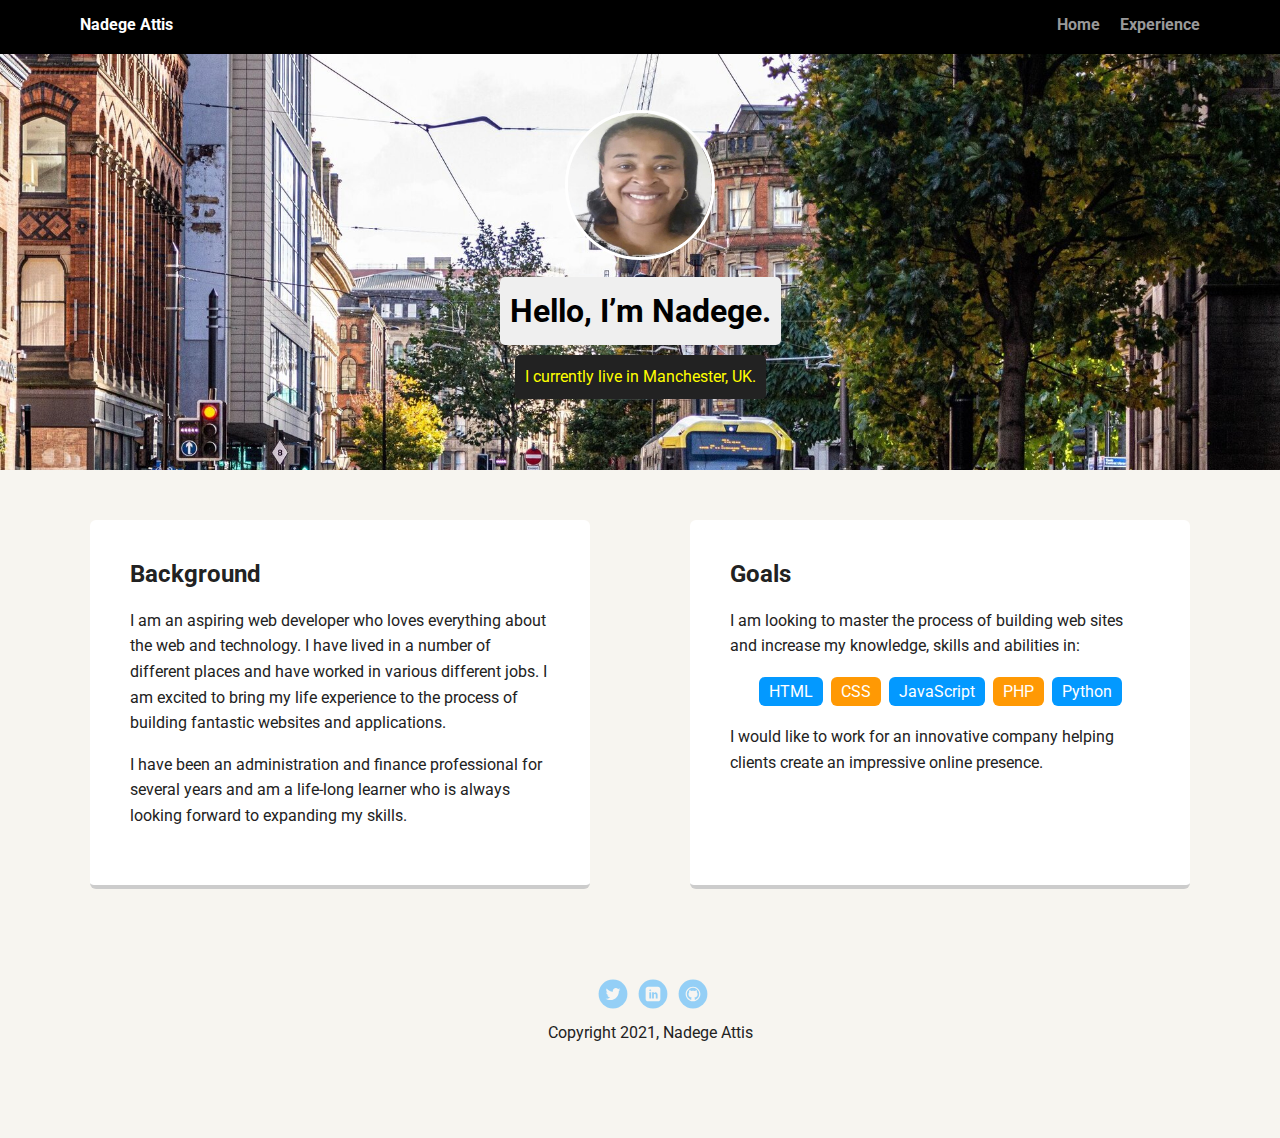
==== index.html @ ab4dea9d "Add files via upload" ====
<!doctype html>
<html lang="en">

<head>
  <meta charset="utf-8">
  <title>Nadege Attis' Profile</title>
  <meta name="viewport" content="width=device-width, initial-scale=1.0">
  <link rel="stylesheet" href="styles.css">
  <link href="https://fonts.googleapis.com/css?family=Muli%7CRoboto:400,300,500,700,900" rel="stylesheet">
</head>

<body>

  <div class="main-nav">
    <ul class="nav">
      <li class="name">Nadege Attis</li>
      <li><a href="index.html">Home</a></li>
      <li><a href="experience.html">Experience</a></li>
    </ul>
  </div>

  <header>
    <img src="images/Profile.jpg" alt="Photo of Nadege Attis" class="profile-image">
    <h1 class="tag name">Hello, I’m Nadege.</h1>
    <p class="tag location">I currently live in Manchester, UK.</p>
  </header>

  <main class="flex">
    <div class="card">
      <h2>Background</h2>
      <p>I am an aspiring web developer who loves everything about the web and technology. I have lived in a number of
        different places and have worked in various different jobs. I am excited to bring my life experience to the
        process of building fantastic websites and applications.</p>
      <p>I have been an administration and finance professional for several years and am a life-long learner who is
        always looking forward to expanding my skills.</p>
    </div>

    <div class="card">
      <h2>Goals</h2>
      <p>I am looking to master the process of building web sites and increase my knowledge, skills and abilities in:
      </p>
      <ul class="skills">
        <li>HTML</li>
        <li>CSS</li>
        <li>JavaScript</li>
        <li>PHP</li>
        <li>Python</li>
      </ul>
      <p>I would like to work for an innovative company helping clients create an impressive online presence.</p>
    </div>

  </main>
  <footer>
    <ul>
      <li><a href="https://twitter.com/NadegeAttis" target="_blank" class="social twitter">Twitter</a></li>
      <li><a href="https://uk.linkedin.com/in/nadege-attis-4ab5a3173" target="_blank"
          class="social linkedin">LinkedIn</a></li>
      <li><a href="https://github.com/Nadege2020" target="_blank" class="social github">Github</a></li>
    </ul>
    <p class="copyright">Copyright 2021, Nadege Attis</p>
  </footer>
</body>

</html>
---- styles.css ----
/* Global Layout Set-up */
* { 
  box-sizing: border-box;
}
  
body {
  margin: 0;
  padding: 0;
  text-align: center;
  font-family: 'Roboto', sans-serif;
  color: #222;
  background: #f7f5f0;
}
/* Link Styles */

a {
  text-decoration: none;
  color: #999;
}
a:hover {
  color: #6633ff;
}

/* Section Styles */

.main-nav {
  width: 100%;
  background: black;
  min-height: 30px;
  padding: 10px;
  position: fixed;
  text-align: center;
}
.nav {
  display: flex;
  justify-content: space-around;
  font-weight: 700;
  list-style-type: none;
  margin: 0 auto;
  padding: 0;
}

.nav .name {
    display: block;
    margin-right: auto;
    color: white;
}
.nav li {
  padding: 5px 10px 10px 10px;
}
.nav a {
  transition: all .5s;
}
.nav a:hover {
  color: white
}

header {
  text-align: center;
  background: url('images/ManchesterCity.jpg') no-repeat top center ;
  background-size: cover;
  overflow: hidden;
  padding-top: 60px;
}
header {
  line-height: 1.5;
}
header .profile-image {
  margin-top: 50px;
  width: 150px;
  height: 150px;
  border-radius: 50%;
  border: 3px solid white;
  transition: all .5s;
}
header .profile-image:hover {
  transform: scale(1.5) rotate(10deg);
}
.tag {
  background-color: #efefef;
  color: black;
  padding: 10px;
  border-radius: 5px;
  display: table;
  margin: 10px auto;
} 
.location {
  background-color: #222;
  color: yellow;
}
.card {
  margin: 30px;
  padding: 20px 40px 40px;
  max-width: 500px;
  text-align: left;
  background: #fff;
  border-bottom: 4px solid #ccc;
  border-radius: 6px;
  transition: all .5s;
}
.card:hover {
  border-color: #ff99ff;
}

ul.skills {
  padding: 0;
  text-align: center;
}

.skills li {
  border-radius: 6px;
  display: inline-block;
  background: #ff9904;
  color: white;
  padding: 5px 10px;
  margin: 2px;
}

.skills li:nth-child(odd) {
  background: #0399ff;
}

footer {
  width: 100%;
  min-height: 30px;
  padding: 20px 0 40px 20px;
}

footer .copyright {
  top: -8px;
  font-size: .75em;
}

footer ul {
  list-style-type: none;
  margin: 0;
  padding: 0;
}

footer ul li {
  display: inline-block;
}

a.social {
  display: inline-block;
  text-indent: -9999px;
  margin-left: 5px;
  width: 30px;
  height: 30px;
  background-size: 30px 30px;
  opacity: .4;
  transition: all .5s;
}
a.twitter {
  background-image: url(images/twitter.svg);
}
a.linkedin {
  background-image: url(images/linkedin.svg);
}
a.github {
  background-image: url(images/github.svg);
}
a.social:hover {
  opacity: 1;
}
.clearfix {
  clear: both;
}

/* Styles for larger screens */
@media screen and (min-width: 720px) {
  
  .flex {
      display: -ms-flexbox;      /* TWEENER - IE 10 */
      display: flex; 
      max-width: 1200px;
      -ms-flex-pack: distribute;
      justify-content: space-around;
      margin: 0 auto;
  }

  header {
    min-height: 470px;
  }

  .nav {
    max-width: 1200px;
    padding: 0 30px;
  }


  main {
    padding-top: 20px;
  }

  main p {
    line-height: 1.6em;
  }

  footer {
    font-size: 1.3em;
    max-width: 1200px;
    margin: 40px auto;
  }

}
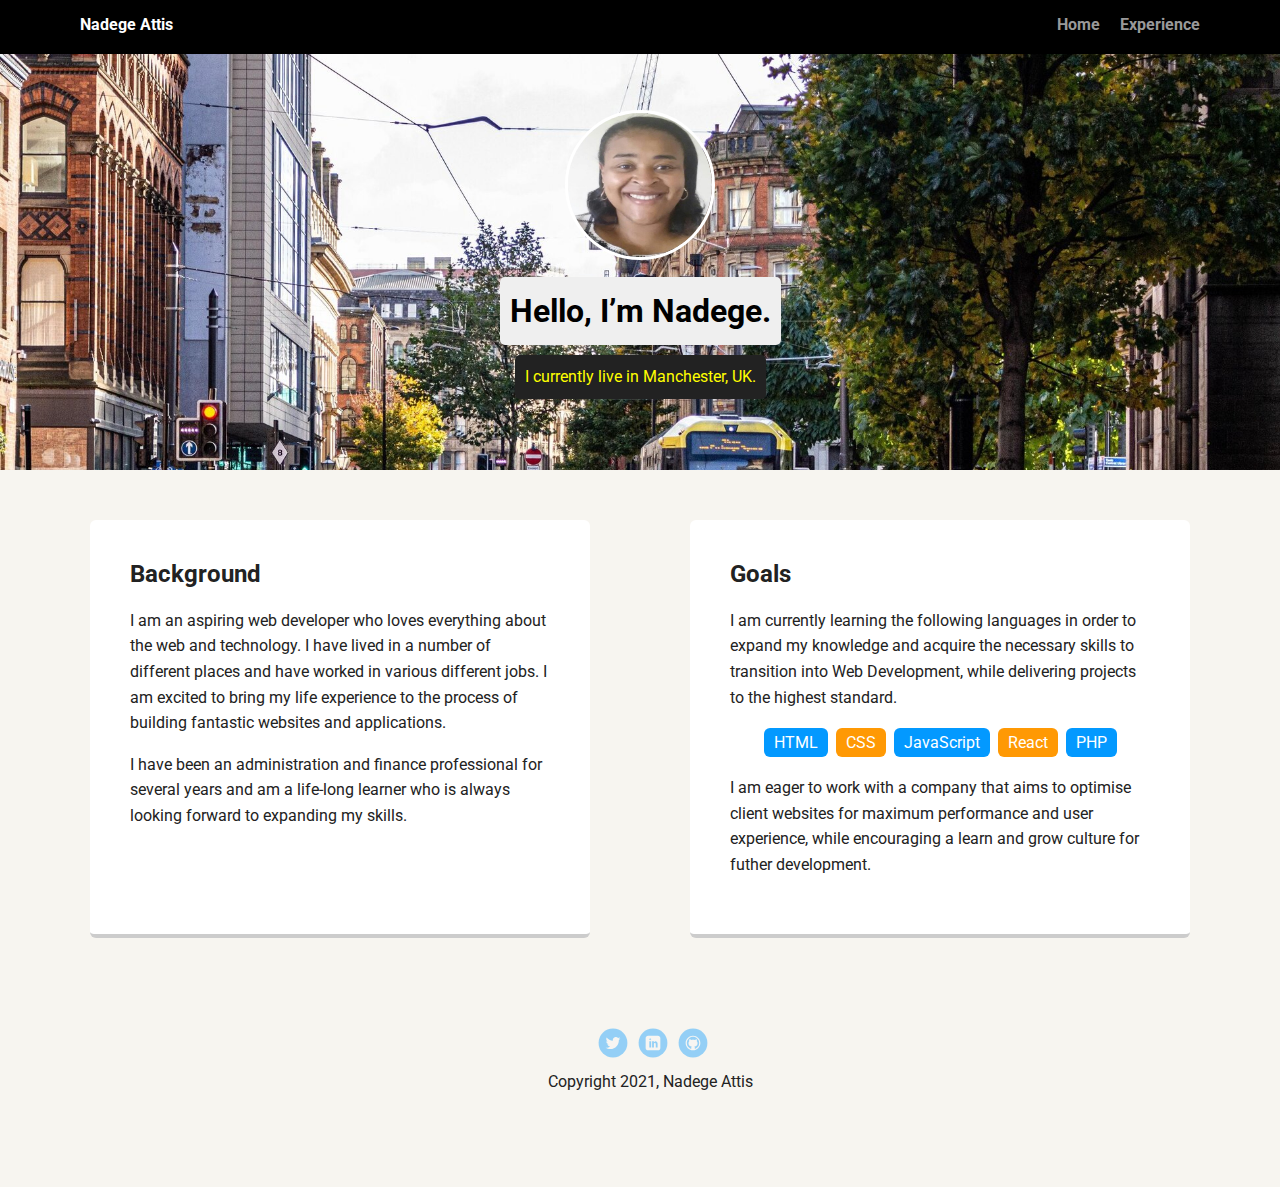
==== commit fdd0ba42: "Add files via upload" ====
--- a/index.html
+++ b/index.html
@@ -37,16 +37,18 @@
 
     <div class="card">
       <h2>Goals</h2>
-      <p>I am looking to master the process of building web sites and increase my knowledge, skills and abilities in:
+      <p>I am currently learning the following languages in order to expand my knowledge and acquire the necessary
+        skills to transition into Web Development, while delivering projects to the highest standard.
       </p>
       <ul class="skills">
         <li>HTML</li>
         <li>CSS</li>
         <li>JavaScript</li>
+        <li>React</li>
         <li>PHP</li>
-        <li>Python</li>
       </ul>
-      <p>I would like to work for an innovative company helping clients create an impressive online presence.</p>
+      <p>I am eager to work with a company that aims to optimise client websites for maximum performance and user
+        experience, while encouraging a learn and grow culture for futher development.</p>
     </div>
 
   </main>
